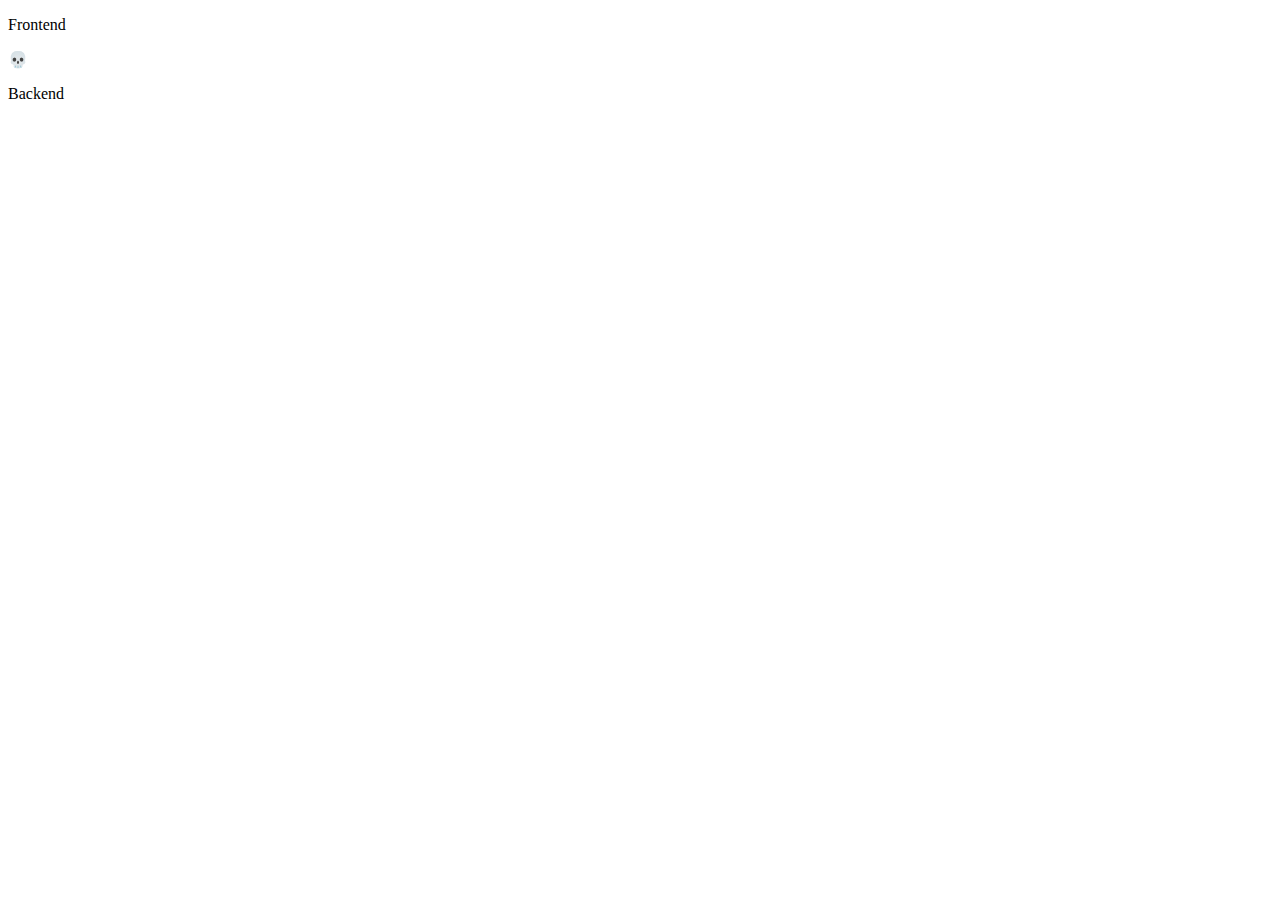
==== index.html @ 54cbc4b1 "commit" ====
<!DOCTYPE html>
                <html lang="en">
                <head>
                
                    <title>💀</title>
                </head>

                <body>
                    <main>
                        <p>Frontend</p>
                        <p>💀</p>
                        <p>Backend</p>
                    </main>
                    
                </body>

</html>
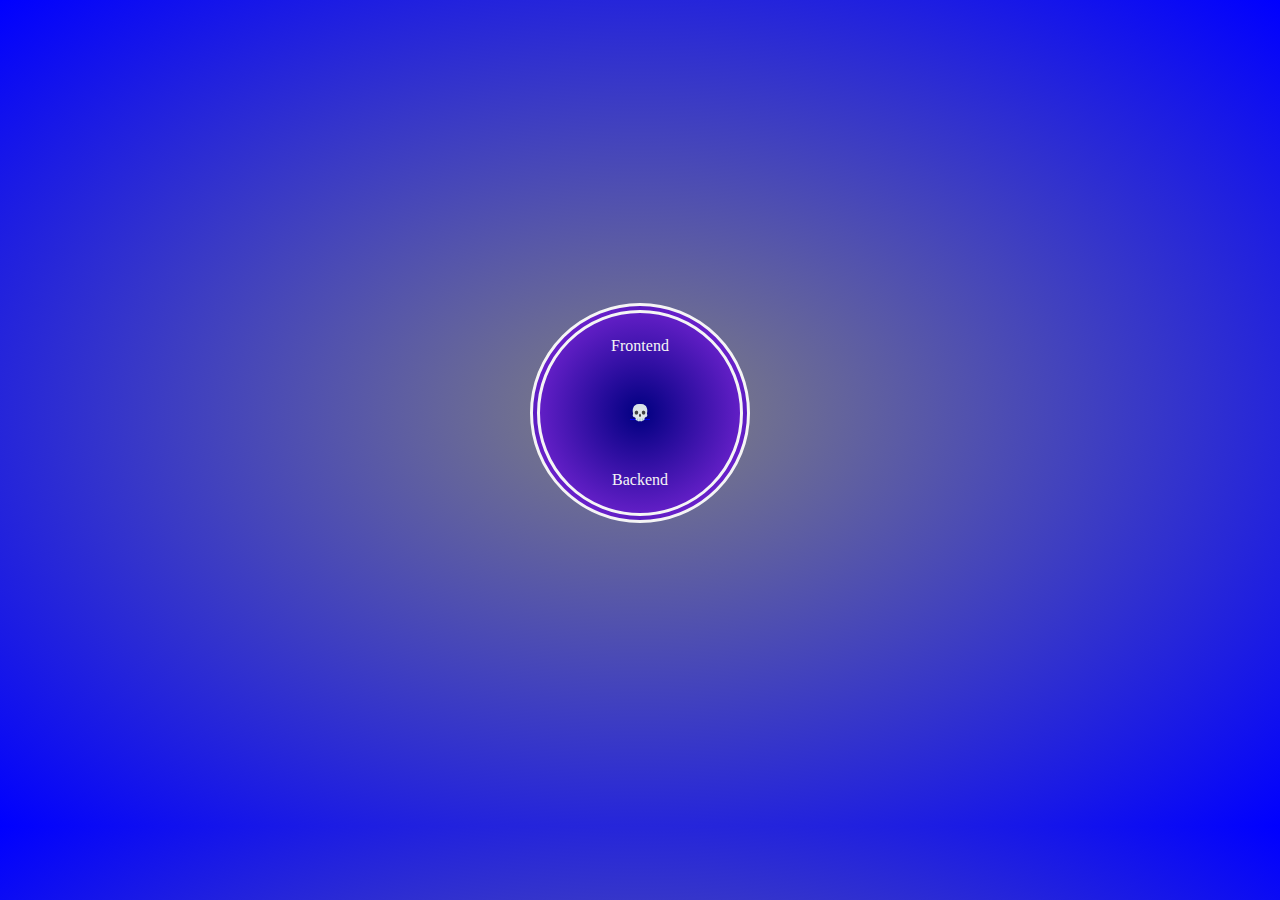
==== commit 620a68b6: "add advanced styles" ====
--- a/index.html
+++ b/index.html
@@ -3,13 +3,16 @@
                 <head>
                 
                     <title>💀</title>
+                    <link rel="stylesheet" href="main.css">
                 </head>
 
                 <body>
                     <main>
                         <p>Frontend</p>
-                        <p>💀</p>
-                        <p>Backend</p>
+            
+                        <p> <a href="message.html"> 💀 </a> </p>
+                        
+                        <p id="Backend">Backend</p>
                     </main>
                     
                 </body>
--- a/main.css
+++ b/main.css
@@ -0,0 +1,29 @@
+body {
+    background: radial-gradient(grey,blue) black;
+    color: white;
+    text-align: center;
+    height: 90vh;
+    display: grid;
+    place-items: center;
+}
+#Backend {
+    scale: 0,1;
+
+}
+main {
+    background: radial-gradient(navy, blueviolet) ;
+    border: 10px double;
+    border-radius: 70%;
+    color: whitesmoke;
+    height: 200px; 
+    width: 200px;
+    display: grid;
+    place-items: center;
+    animation: rota 12s infinite;
+}
+@keyframes rota {
+
+0% { rotate: 0deg; }
+100% { rotate: 360deg; }
+
+}